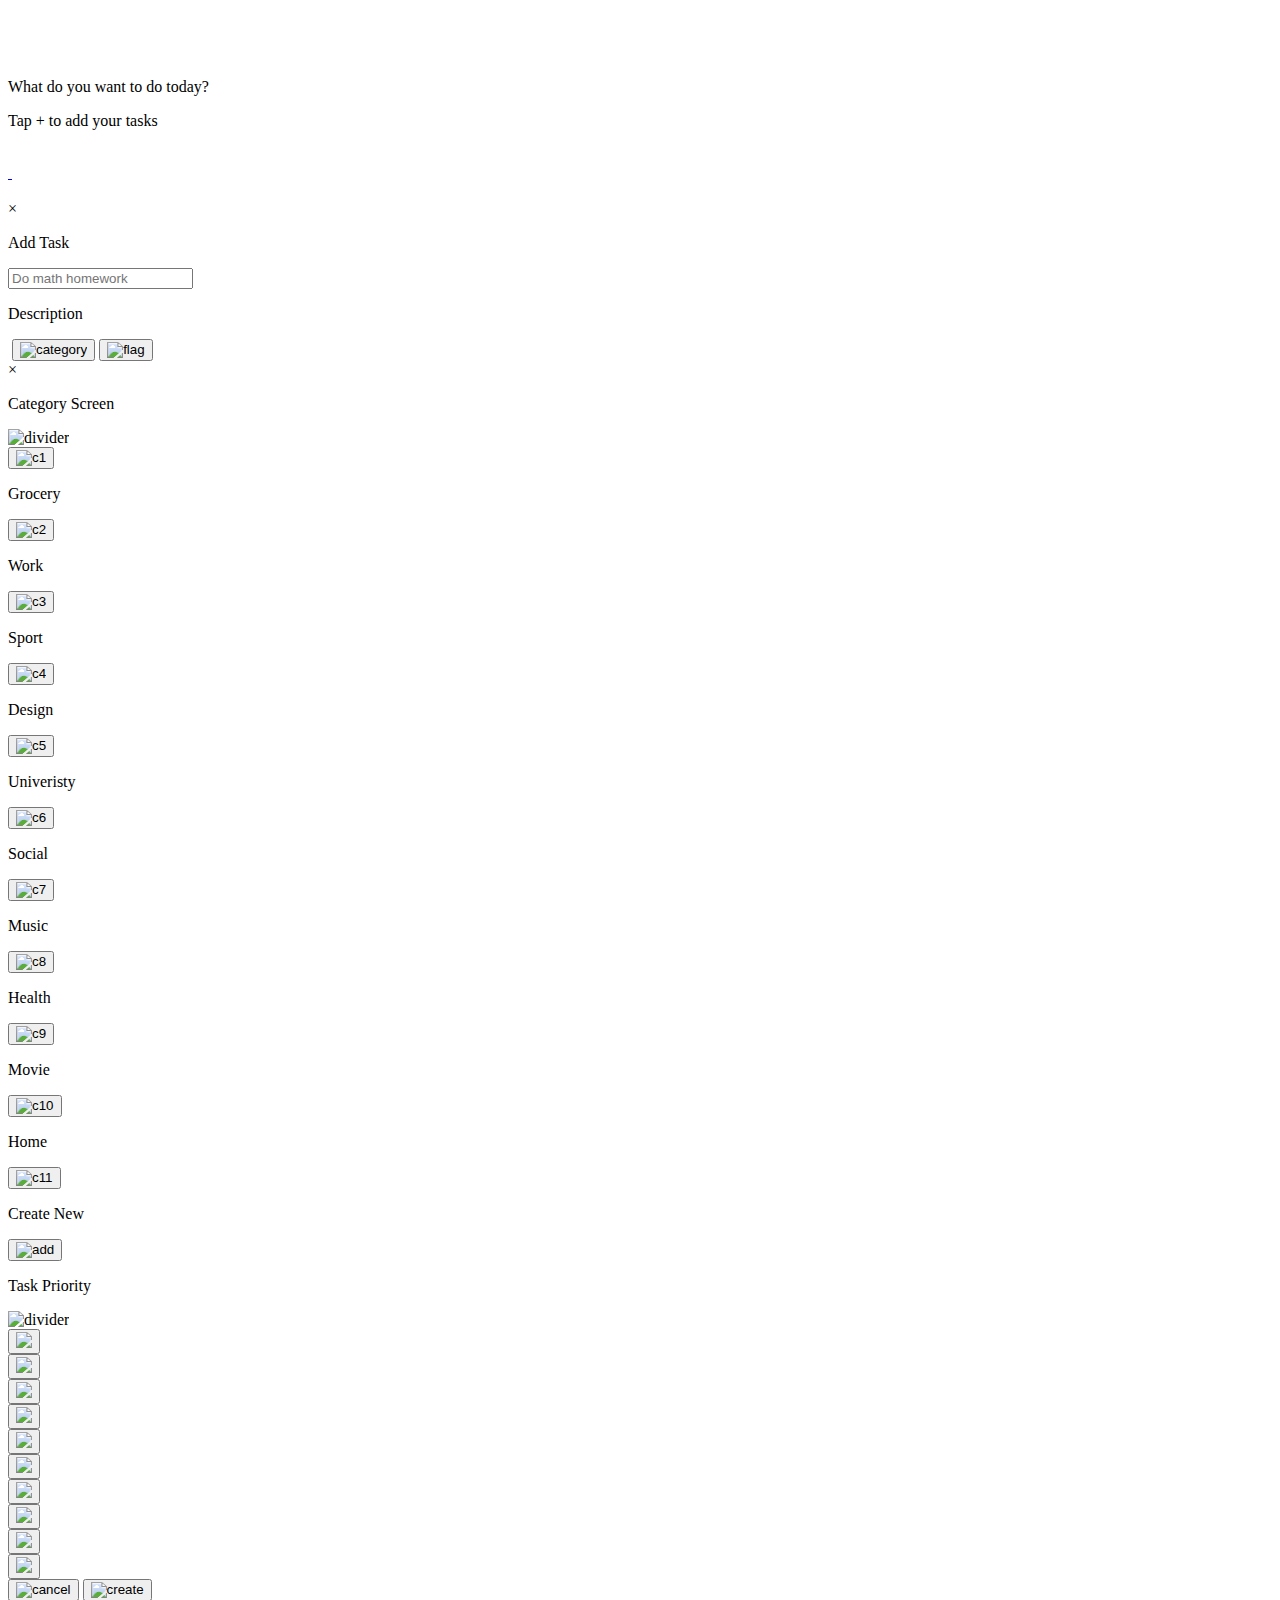
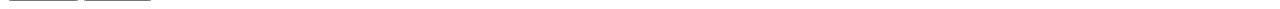
==== ToDoList-main/ToDoList/index.html @ 0d75f4b8 "28/04" ====
<!DOCTYPE html>
<html lang="en">

<head>
    <meta charset="UTF-8">
    <meta name="viewport" content="width=device-width, initial-scale=1.0">
    <title>Document</title>
    <link rel="stylesheet" href="CSS/style.css">
    <link rel="stylesheet" href="CSS/modalTask.css">
    <link rel="stylesheet" href="CSS/category.css">
    <link rel="stylesheet" href="CSS/task.css">
    <link href="https://fonts.googleapis.com/css2?family=Lato:ital,wght@0,100;0,300;0,400;0,700;0,900;1,100;1,300;1,400;1,700;1,900&display=swap" rel="stylesheet">
</head>

<body>
    <div class="container">
        <div class="statusbar">
            <img src="imgs/iPhone X (or newer).png" alt="">
        </div>
        <div class="indexbar">
            <img src="imgs/Group 172.png" alt="">
        </div>
        <div class="indexinf">
            <div class="infos">
                <img class="check" src="imgs/Checklist-rafiki 1.png" alt="">
                <p class="info1">What do you want to do today?</p>
                <p class="info2">Tap + to add your tasks</p>
            </div>
        </div>

        <div class="navBar">

            <img class="indexIcon" src="imgs/Navbarra/Group 167.png" alt="">
            <img src="imgs/Navbarra/Group 168.png" alt="" class="calendar">
            <div class="btnplus">
                <a href="#" id="plus" class="plus">
                    <img class="elipse" src="imgs/Navbarra/add/Ellipse 14.png" alt="">
                    <img src="imgs/Navbarra/add/add.png" alt="" class="add">
                </a>
            </div>
            <img src="imgs/Navbarra/Group 169.png" alt="" class="focuse">
            <img src="imgs/Navbarra/Group 170.png" alt="" class="profile">

        </div>
    </div>

    <!-- Modal principal -->
    <div id="myModal" class="modal">
        <div class="modal-content">
            <span class="close" onclick="closeModal()">&times;</span>
            <p>Add Task</p>
            <input type="text" id="texto" name="texto" placeholder="Do math homework">
            <p class="desc">Description</p>
            
            <div class="outlines">
                <img src="imgs/taskscreen/timer.png" alt="">
                <!-- Botão para abrir o segundo modal -->
                <button onclick="openCategoryModal()"><img src="imgs/taskscreen/tag.png" alt="category"></button>
                <button onclick="openThirdModal()"><img src="imgs/taskscreen/flag.png" alt="flag"></button>
                <img src="imgs/taskscreen/send.png" alt="">
            </div
        </div>
    </div>

    <!-- Modal secundário -->
    <div id="tagModal" class="modal">
        <div class="modal-content">
            <span class="close" onclick="closeCategoryModal()">&times;</span>
            
            <section id="categoryscreen">
                <section class="categoryhead">
                    <p>Category Screen</p>
                    <img src="imgs/Categories screen/Divider.png" alt="divider">
                </section>
                <section class="category">
                    <section class="imgs">
                        <div class="inf1"></div>
                        <button>
                            <img src="imgs/Categories screen/Group 267.png" alt="c1">
                        </button>
                        <div class="inf2">
                            <p>Grocery</p>
                        </div>
                    </section>
                    <section class="imgs">
                        <div class="inf1"></div>
                        <button>
                            <img src="imgs/Categories screen/Group 268.png" alt="c2">
                        </button>
                        <div class="inf2">
                            <p>Work</p>
                        </div>
                    </section>
                    <section class="imgs">
                        <div class="inf1"></div>
                        <button>
                            <img src="imgs/Categories screen/Group 269.png" alt="c3">
                        </button>
                        <div class="inf2">
                            <p>Sport</p>
                        </div>
                    </section>
                    <section class="imgs">
                        <div class="inf1"></div>
                        <button>
                            <img src="imgs/Categories screen/Group 270.png" alt="c4">
                        </button>
                        <div class="inf2">
                            <p>Design</p>
                        </div>
                    </section>
                    <section class="imgs">
                        <div class="inf1"></div>
                        <button>
                            <img src="imgs/Categories screen/Group 271.png" alt="c5">
                        </button>
                        <div class="inf2">
                            <p>Univeristy</p>
                        </div>
                    </section>
                    <section class="imgs">
                        <div class="inf1"></div>
                        <button>
                            <img src="imgs/Categories screen/Group 272.png" alt="c6">
                        </button>
                        <div class="inf2">
                            <p>Social</p>
                        </div>
                    </section>
                    <section class="imgs">
                        <div class="inf1"></div>
                        <button>
                            <img src="imgs/Categories screen/Group 273.png" alt="c7">
                        </button>
                        <div class="inf2">
                            <p>Music</p>
                        </div>
                    </section>
                    <section class="imgs">
                        <div class="inf1"></div>
                        <button>
                            <img src="imgs/Categories screen/Group 274.png" alt="c8">
                        </button>
                        <div class="inf2">
                            <p>Health</p>
                        </div>
                    </section>
                    <section class="imgs">
                        <div class="inf1"></div>
                        <button>
                            <img src="imgs/Categories screen/Group 275.png" alt="c9">
                        </button>
                        <div class="inf2">
                            <p>Movie</p>
                        </div>
                    </section>
                    <section class="imgs">
                        <div class="inf1"></div>
                        <button>
                            <img src="imgs/Categories screen/Group 276.png" alt="c10">
                        </button>
                        <div class="inf2">
                            <p>Home</p>
                        </div>
                    </section>
                    <section class="imgs">
                        <div class="inf1"></div>
                        <button id="buttonCriar" onclick="document.location='newcategory.html'">
                            <img src="imgs/Categories screen/Group 277.png" alt="c11">
                        </button>
                        <div class="inf2">
                            <p>Create New</p>
                        </div>
                    </section>    
            </section>
            <div class="Add">
                <button>
                    <img src="imgs/Categories screen/Add Category Button.png" alt="add">
                </button>
            </div>
        </div>
    </div>
    

    <!-- Modal terciário -->
    <div id="thirdModal" class="modal">
        <div class="modal-content">
            <section id="taskscreen">
                <section class="taskhead">
                    <p>Task Priority</p>
                    <img src="imgs/Categories screen/Divider.png" alt="divider">
                </section>
                <section class="task">
                    <div class="imgs">
                        <button>
                            <img src="imgs/Home Screen/Add Task/Group 228.png"c1">
                        </button>
                    </div>
                    <div class="imgs">
                        <button>
                            <img src="imgs/Home Screen/Add Task/Group 229.png"c1">
                        </button>
                    </div>
                    <div class="imgs">
                        <button>
                            <img src="imgs/Home Screen/Add Task/Group 230.png"c1">
                        </button>
                    </div>
                    <div class="imgs">
                        <button>
                            <img src="imgs/Home Screen/Add Task/Group 231.png"c1">
                        </button>
                    </div>
                    <div class="imgs">
                        <button>
                            <img src="imgs/Home Screen/Add Task/Group 232.png"c1">
                        </button>
                    </div>
                    <div class="imgs">
                        <button>
                            <img src="imgs/Home Screen/Add Task/Group 233.png"c1">
                        </button>
                    </div>
                    <div class="imgs">
                        <button>
                            <img src="imgs/Home Screen/Add Task/Group 234.png"c1">
                        </button>
                    </div>
                    <div class="imgs">
                        <button>
                            <img src="imgs/Home Screen/Add Task/Group 235.png"c1">
                        </button>
                    </div>
                    <div class="imgs">
                        <button>
                            <img src="imgs/Home Screen/Add Task/Group 236.png"c1">
                        </button>
                    </div>
                    <div class="imgs">
                        <button>
                            <img src="imgs/Home Screen/Add Task/Group 237.png"c1">
                        </button>
                    </div> 
            </section>
            <div class="buttonsfooter">
                <span class="close" onclick="closeThirdModal()">
                    <button><img src="imgs/Home Screen/Add Task/Cancel Button.png" alt="cancel"></button>
                </span>
                <button><img src="imgs/Home Screen/Add Task/Delete Button.png" alt="create"></button>
        </div>
        </div>
    </div>

    

</body>

<script src="JS/main.js"></script>

</html>
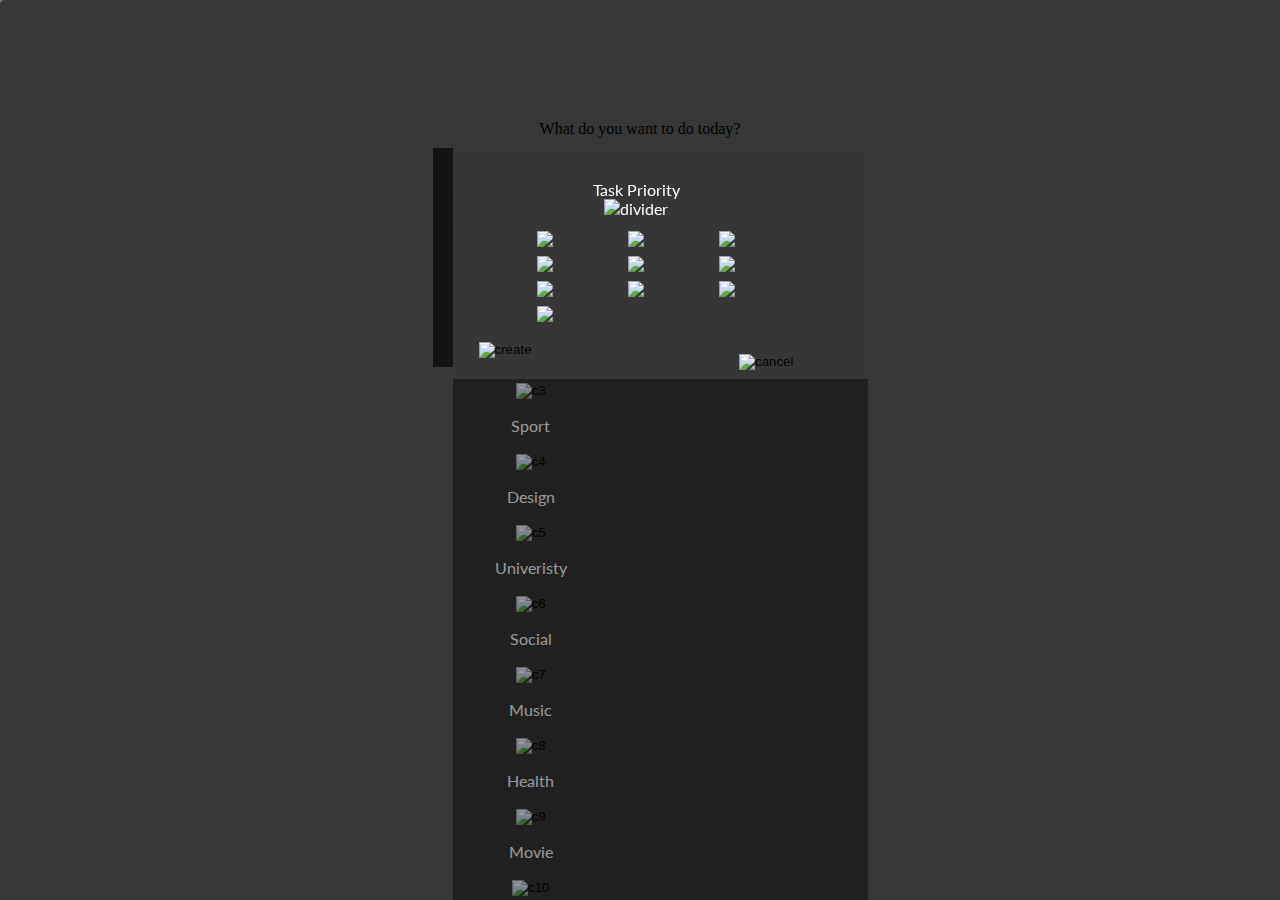
==== commit 0a05a585: "30/04" ====
--- a/ToDoList-main/ToDoList/index.html
+++ b/ToDoList-main/ToDoList/index.html
@@ -8,7 +8,7 @@
     <link rel="stylesheet" href="CSS/style.css">
     <link rel="stylesheet" href="CSS/modalTask.css">
     <link rel="stylesheet" href="CSS/category.css">
-    <link rel="stylesheet" href="CSS/task.css">
+    <link rel="stylesheet" href="CSS/addtask.css">
     <link href="https://fonts.googleapis.com/css2?family=Lato:ital,wght@0,100;0,300;0,400;0,700;0,900;1,100;1,300;1,400;1,700;1,900&display=swap" rel="stylesheet">
 </head>
 
@@ -251,8 +251,6 @@
         </div>
     </div>
 
-    
-
 </body>
 
 <script src="JS/main.js"></script>
--- a/ToDoList-main/ToDoList/CSS/modalTask.css
+++ b/ToDoList-main/ToDoList/CSS/modalTask.css
@@ -0,0 +1,72 @@
+.modal {
+    display: block;
+    position: fixed;
+    z-index: 1;
+    left: 2;
+    top: 0;
+    width: 100%;
+    height: 100%;
+    overflow: auto;
+    background-color: rgba(0, 0, 0, 0.4);
+}
+
+.modal-content {
+    font-family: lato;
+    color: white;
+    background-color: #363636;
+    margin: 10% auto;
+    padding: 20px;
+    border-radius: 16px, 0px, 0px;
+    max-width: 375px;
+    border: 1px
+    
+   
+}
+
+.close {
+    color: #aaa;
+    float: right;
+    font-size: 28px;
+    font-weight: bold;
+}
+
+.close:hover,
+.close:focus {
+    color: black;
+    text-decoration: none;
+    cursor: pointer;
+}
+
+input {
+    background-color: #1D1D1D;
+    width: 80%;
+    height: Hug (48px)px;
+    top: 146px;
+    left: 24px;
+    padding: 12px;
+    gap: 12px;
+    border-radius: 4px 4px 4px 4px;
+    border: 0.8px 0.8px 0.8px 0.8px;
+    opacity: 0px;
+    border-color: white;
+    border-width: 0.8px;
+    color: white;
+    font-family: Lato;
+    font-size: 16px;
+    font-weight: 400;
+    line-height: 20px;
+    letter-spacing: -0.5px;
+    text-align: left;
+    opacity: 80%;
+}
+
+.desc {
+    font-family: Lato;
+    font-size: 17px;
+    font-weight: 400;
+    line-height: 27.09px;
+    text-align: left;
+    color: #AFAFAF;
+    ;
+
+}--- a/ToDoList-main/ToDoList/CSS/addtask.css
+++ b/ToDoList-main/ToDoList/CSS/addtask.css
@@ -0,0 +1,101 @@
+@import url('https://fonts.googleapis.com/css2?family=Lato:ital,wght@0,100;0,300;0,400;0,700;0,900;1,100;1,300;1,400;1,700;1,900&display=swap');
+ 
+ body{
+    
+    display: flex;
+    justify-content: center;
+    margin-top: 50px;
+
+}
+
+#taskscreen {
+    width: 327px;
+    top: 128px;
+    left: 24px;
+    gap: 0px;
+    border-radius: 4px 0px 0px 0px;
+    opacity: 0px;
+    background-color: #363636;
+    
+
+}
+    
+.taskhead{
+    font-family: Lato;
+    color: white;
+    padding-top: 12px;
+    text-align: center;
+    
+}
+
+.taskhead p{
+    margin: 0px
+}
+
+.imgs{
+    display: flex;
+    flex-wrap: wrap;
+    text-align: center;
+    justify-content: flex-start;
+    flex-direction: column;
+    align-items: center;
+    width: 30%;
+    margin: 2px;
+    
+    
+}
+
+.task{
+   padding: 10px;
+   font-family: Lato;
+    color: white;
+    display: flex;
+    justify-content: flex-start;
+    flex-wrap: wrap;
+    max-width: 337px;
+    margin-left: 17px;
+}
+
+.Add{
+   justify-content: center;
+    display: flex;
+    padding: 10px;
+    margin-left: 5px;
+}
+
+
+button{
+    background-color: #363636;
+    border: none;
+
+    
+}
+
+.overlay {
+    position: fixed;
+    top: 0;
+    left: 0;
+    width: 100%;
+    height: 100%;
+    background-color: rgba(0, 0, 0, 0.5);
+    display: none;
+    justify-content: center;
+    align-items: center;
+}
+
+.modal {
+    
+    padding: 20px;
+    border-radius: 5px;
+    box-shadow: 0 0 10px rgba(0, 0, 0, 0.5);
+}
+
+.fechar {
+    position: absolute;
+    top: 10px;
+    right: 10px;
+    cursor: pointer;
+}
+
+
+
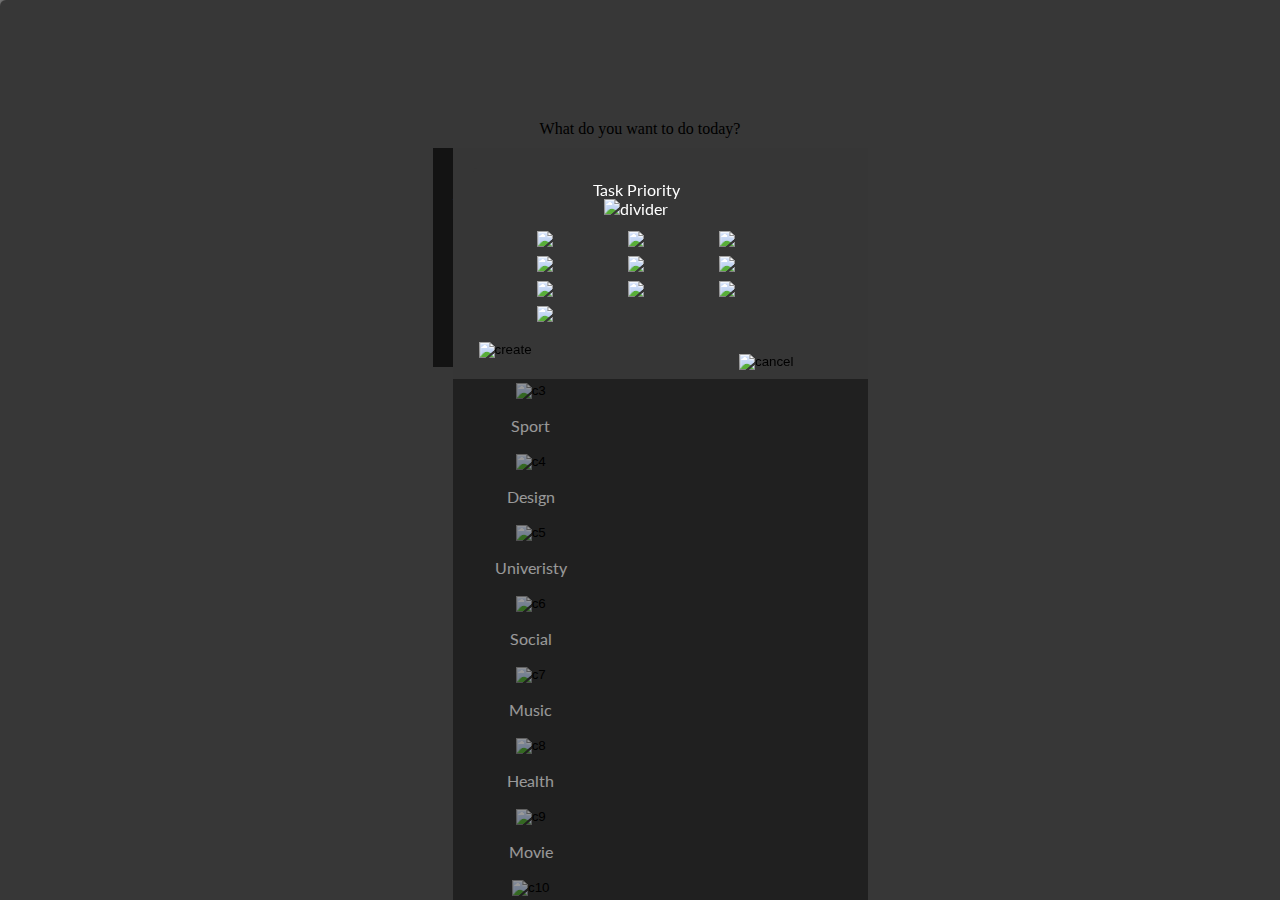
==== commit ced1f362: "30/04 - 2" ====
--- a/ToDoList-main/ToDoList/index.html
+++ b/ToDoList-main/ToDoList/index.html
@@ -8,8 +8,11 @@
     <link rel="stylesheet" href="CSS/style.css">
     <link rel="stylesheet" href="CSS/modalTask.css">
     <link rel="stylesheet" href="CSS/category.css">
+    <link rel="stylesheet" href="CSS/newcategory.css">
     <link rel="stylesheet" href="CSS/addtask.css">
-    <link href="https://fonts.googleapis.com/css2?family=Lato:ital,wght@0,100;0,300;0,400;0,700;0,900;1,100;1,300;1,400;1,700;1,900&display=swap" rel="stylesheet">
+    <link
+        href="https://fonts.googleapis.com/css2?family=Lato:ital,wght@0,100;0,300;0,400;0,700;0,900;1,100;1,300;1,400;1,700;1,900&display=swap"
+        rel="stylesheet">
 </head>
 
 <body>
@@ -51,208 +54,208 @@
             <p>Add Task</p>
             <input type="text" id="texto" name="texto" placeholder="Do math homework">
             <p class="desc">Description</p>
-            
+
             <div class="outlines">
                 <img src="imgs/taskscreen/timer.png" alt="">
                 <!-- Botão para abrir o segundo modal -->
                 <button onclick="openCategoryModal()"><img src="imgs/taskscreen/tag.png" alt="category"></button>
                 <button onclick="openThirdModal()"><img src="imgs/taskscreen/flag.png" alt="flag"></button>
-                <img src="imgs/taskscreen/send.png" alt="">
-            </div
-        </div>
-    </div>
-
-    <!-- Modal secundário -->
-    <div id="tagModal" class="modal">
-        <div class="modal-content">
-            <span class="close" onclick="closeCategoryModal()">&times;</span>
-            
-            <section id="categoryscreen">
-                <section class="categoryhead">
-                    <p>Category Screen</p>
-                    <img src="imgs/Categories screen/Divider.png" alt="divider">
-                </section>
-                <section class="category">
-                    <section class="imgs">
-                        <div class="inf1"></div>
+                <img class="send" src="imgs/taskscreen/send.png" alt="">
+            </div 
+        </div>
+        </div>
+
+        <!-- Modal secundário -->
+        <div id="tagModal" class="modal">
+            <div class="modal-content">
+                <span class="close" onclick="closeCategoryModal()">&times;</span>
+
+                <section id="categoryscreen">
+                    <section class="categoryhead">
+                        <p>Category Screen</p>
+                        <img src="imgs/Categories screen/Divider.png" alt="divider">
+                    </section>
+                    <section class="category">
+                        <section class="imgs">
+                            <div class="inf1"></div>
+                            <button>
+                                <img src="imgs/Categories screen/Group 267.png" alt="c1">
+                            </button>
+                            <div class="inf2">
+                                <p>Grocery</p>
+                            </div>
+                        </section>
+                        <section class="imgs">
+                            <div class="inf1"></div>
+                            <button>
+                                <img src="imgs/Categories screen/Group 268.png" alt="c2">
+                            </button>
+                            <div class="inf2">
+                                <p>Work</p>
+                            </div>
+                        </section>
+                        <section class="imgs">
+                            <div class="inf1"></div>
+                            <button>
+                                <img src="imgs/Categories screen/Group 269.png" alt="c3">
+                            </button>
+                            <div class="inf2">
+                                <p>Sport</p>
+                            </div>
+                        </section>
+                        <section class="imgs">
+                            <div class="inf1"></div>
+                            <button>
+                                <img src="imgs/Categories screen/Group 270.png" alt="c4">
+                            </button>
+                            <div class="inf2">
+                                <p>Design</p>
+                            </div>
+                        </section>
+                        <section class="imgs">
+                            <div class="inf1"></div>
+                            <button>
+                                <img src="imgs/Categories screen/Group 271.png" alt="c5">
+                            </button>
+                            <div class="inf2">
+                                <p>Univeristy</p>
+                            </div>
+                        </section>
+                        <section class="imgs">
+                            <div class="inf1"></div>
+                            <button>
+                                <img src="imgs/Categories screen/Group 272.png" alt="c6">
+                            </button>
+                            <div class="inf2">
+                                <p>Social</p>
+                            </div>
+                        </section>
+                        <section class="imgs">
+                            <div class="inf1"></div>
+                            <button>
+                                <img src="imgs/Categories screen/Group 273.png" alt="c7">
+                            </button>
+                            <div class="inf2">
+                                <p>Music</p>
+                            </div>
+                        </section>
+                        <section class="imgs">
+                            <div class="inf1"></div>
+                            <button>
+                                <img src="imgs/Categories screen/Group 274.png" alt="c8">
+                            </button>
+                            <div class="inf2">
+                                <p>Health</p>
+                            </div>
+                        </section>
+                        <section class="imgs">
+                            <div class="inf1"></div>
+                            <button>
+                                <img src="imgs/Categories screen/Group 275.png" alt="c9">
+                            </button>
+                            <div class="inf2">
+                                <p>Movie</p>
+                            </div>
+                        </section>
+                        <section class="imgs">
+                            <div class="inf1"></div>
+                            <button>
+                                <img src="imgs/Categories screen/Group 276.png" alt="c10">
+                            </button>
+                            <div class="inf2">
+                                <p>Home</p>
+                            </div>
+                        </section>
+                        <section class="imgs">
+                            <div class="inf1"></div>
+                            <button id="buttonCriar" onclick="document.location='newcategory.html'">
+                                <img src="imgs/Categories screen/Group 277.png" alt="c11">
+                            </button>
+                            <div class="inf2">
+                                <p>Create New</p>
+                            </div>
+                        </section>
+                    </section>
+                    <div class="Add">
                         <button>
-                            <img src="imgs/Categories screen/Group 267.png" alt="c1">
-                        </button>
-                        <div class="inf2">
-                            <p>Grocery</p>
-                        </div>
-                    </section>
-                    <section class="imgs">
-                        <div class="inf1"></div>
-                        <button>
-                            <img src="imgs/Categories screen/Group 268.png" alt="c2">
-                        </button>
-                        <div class="inf2">
-                            <p>Work</p>
-                        </div>
-                    </section>
-                    <section class="imgs">
-                        <div class="inf1"></div>
-                        <button>
-                            <img src="imgs/Categories screen/Group 269.png" alt="c3">
-                        </button>
-                        <div class="inf2">
-                            <p>Sport</p>
-                        </div>
-                    </section>
-                    <section class="imgs">
-                        <div class="inf1"></div>
-                        <button>
-                            <img src="imgs/Categories screen/Group 270.png" alt="c4">
-                        </button>
-                        <div class="inf2">
-                            <p>Design</p>
-                        </div>
-                    </section>
-                    <section class="imgs">
-                        <div class="inf1"></div>
-                        <button>
-                            <img src="imgs/Categories screen/Group 271.png" alt="c5">
-                        </button>
-                        <div class="inf2">
-                            <p>Univeristy</p>
-                        </div>
-                    </section>
-                    <section class="imgs">
-                        <div class="inf1"></div>
-                        <button>
-                            <img src="imgs/Categories screen/Group 272.png" alt="c6">
-                        </button>
-                        <div class="inf2">
-                            <p>Social</p>
-                        </div>
-                    </section>
-                    <section class="imgs">
-                        <div class="inf1"></div>
-                        <button>
-                            <img src="imgs/Categories screen/Group 273.png" alt="c7">
-                        </button>
-                        <div class="inf2">
-                            <p>Music</p>
-                        </div>
-                    </section>
-                    <section class="imgs">
-                        <div class="inf1"></div>
-                        <button>
-                            <img src="imgs/Categories screen/Group 274.png" alt="c8">
-                        </button>
-                        <div class="inf2">
-                            <p>Health</p>
-                        </div>
-                    </section>
-                    <section class="imgs">
-                        <div class="inf1"></div>
-                        <button>
-                            <img src="imgs/Categories screen/Group 275.png" alt="c9">
-                        </button>
-                        <div class="inf2">
-                            <p>Movie</p>
-                        </div>
-                    </section>
-                    <section class="imgs">
-                        <div class="inf1"></div>
-                        <button>
-                            <img src="imgs/Categories screen/Group 276.png" alt="c10">
-                        </button>
-                        <div class="inf2">
-                            <p>Home</p>
-                        </div>
-                    </section>
-                    <section class="imgs">
-                        <div class="inf1"></div>
-                        <button id="buttonCriar" onclick="document.location='newcategory.html'">
-                            <img src="imgs/Categories screen/Group 277.png" alt="c11">
-                        </button>
-                        <div class="inf2">
-                            <p>Create New</p>
-                        </div>
-                    </section>    
-            </section>
-            <div class="Add">
-                <button>
-                    <img src="imgs/Categories screen/Add Category Button.png" alt="add">
-                </button>
-            </div>
-        </div>
-    </div>
-    
-
-    <!-- Modal terciário -->
-    <div id="thirdModal" class="modal">
-        <div class="modal-content">
-            <section id="taskscreen">
-                <section class="taskhead">
-                    <p>Task Priority</p>
-                    <img src="imgs/Categories screen/Divider.png" alt="divider">
-                </section>
-                <section class="task">
-                    <div class="imgs">
-                        <button>
-                            <img src="imgs/Home Screen/Add Task/Group 228.png"c1">
+                            <img src="imgs/Categories screen/Add Category Button.png" alt="add">
                         </button>
                     </div>
-                    <div class="imgs">
-                        <button>
-                            <img src="imgs/Home Screen/Add Task/Group 229.png"c1">
-                        </button>
+            </div>
+        </div>
+
+
+        <!-- Modal terciário -->
+        <div id="thirdModal" class="modal">
+            <div class="modal-content">
+                <section id="taskscreen">
+                    <section class="taskhead">
+                        <p>Task Priority</p>
+                        <img src="imgs/Categories screen/Divider.png" alt="divider">
+                    </section>
+                    <section class="task">
+                        <div class="imgs">
+                            <button>
+                                <img src="imgs/Home Screen/Add Task/Group 228.png" c1">
+                            </button>
+                        </div>
+                        <div class="imgs">
+                            <button>
+                                <img src="imgs/Home Screen/Add Task/Group 229.png" c1">
+                            </button>
+                        </div>
+                        <div class="imgs">
+                            <button>
+                                <img src="imgs/Home Screen/Add Task/Group 230.png" c1">
+                            </button>
+                        </div>
+                        <div class="imgs">
+                            <button>
+                                <img src="imgs/Home Screen/Add Task/Group 231.png" c1">
+                            </button>
+                        </div>
+                        <div class="imgs">
+                            <button>
+                                <img src="imgs/Home Screen/Add Task/Group 232.png" c1">
+                            </button>
+                        </div>
+                        <div class="imgs">
+                            <button>
+                                <img src="imgs/Home Screen/Add Task/Group 233.png" c1">
+                            </button>
+                        </div>
+                        <div class="imgs">
+                            <button>
+                                <img src="imgs/Home Screen/Add Task/Group 234.png" c1">
+                            </button>
+                        </div>
+                        <div class="imgs">
+                            <button>
+                                <img src="imgs/Home Screen/Add Task/Group 235.png" c1">
+                            </button>
+                        </div>
+                        <div class="imgs">
+                            <button>
+                                <img src="imgs/Home Screen/Add Task/Group 236.png" c1">
+                            </button>
+                        </div>
+                        <div class="imgs">
+                            <button>
+                                <img src="imgs/Home Screen/Add Task/Group 237.png" c1">
+                            </button>
+                        </div>
+                    </section>
+                    <div class="buttonsfooter">
+                        <span class="close" onclick="closeThirdModal()">
+                            <button><img src="imgs/Home Screen/Add Task/Cancel Button.png" alt="cancel"></button>
+                        </span>
+                        <button><img src="imgs/Home Screen/Add Task/Delete Button.png" alt="create"></button>
                     </div>
-                    <div class="imgs">
-                        <button>
-                            <img src="imgs/Home Screen/Add Task/Group 230.png"c1">
-                        </button>
-                    </div>
-                    <div class="imgs">
-                        <button>
-                            <img src="imgs/Home Screen/Add Task/Group 231.png"c1">
-                        </button>
-                    </div>
-                    <div class="imgs">
-                        <button>
-                            <img src="imgs/Home Screen/Add Task/Group 232.png"c1">
-                        </button>
-                    </div>
-                    <div class="imgs">
-                        <button>
-                            <img src="imgs/Home Screen/Add Task/Group 233.png"c1">
-                        </button>
-                    </div>
-                    <div class="imgs">
-                        <button>
-                            <img src="imgs/Home Screen/Add Task/Group 234.png"c1">
-                        </button>
-                    </div>
-                    <div class="imgs">
-                        <button>
-                            <img src="imgs/Home Screen/Add Task/Group 235.png"c1">
-                        </button>
-                    </div>
-                    <div class="imgs">
-                        <button>
-                            <img src="imgs/Home Screen/Add Task/Group 236.png"c1">
-                        </button>
-                    </div>
-                    <div class="imgs">
-                        <button>
-                            <img src="imgs/Home Screen/Add Task/Group 237.png"c1">
-                        </button>
-                    </div> 
-            </section>
-            <div class="buttonsfooter">
-                <span class="close" onclick="closeThirdModal()">
-                    <button><img src="imgs/Home Screen/Add Task/Cancel Button.png" alt="cancel"></button>
-                </span>
-                <button><img src="imgs/Home Screen/Add Task/Delete Button.png" alt="create"></button>
-        </div>
+            </div>
         </div>
     </div>
-
 </body>
 
 <script src="JS/main.js"></script>
 
-</html>
+</html>--- a/ToDoList-main/ToDoList/CSS/addtask.css
+++ b/ToDoList-main/ToDoList/CSS/addtask.css
@@ -86,7 +86,7 @@
 .modal {
     
     padding: 20px;
-    border-radius: 5px;
+    border-radius: 6px;
     box-shadow: 0 0 10px rgba(0, 0, 0, 0.5);
 }
 
@@ -96,6 +96,7 @@
     right: 10px;
     cursor: pointer;
 }
+.send{
+    margin-left: 220px;
+}
 
-
-
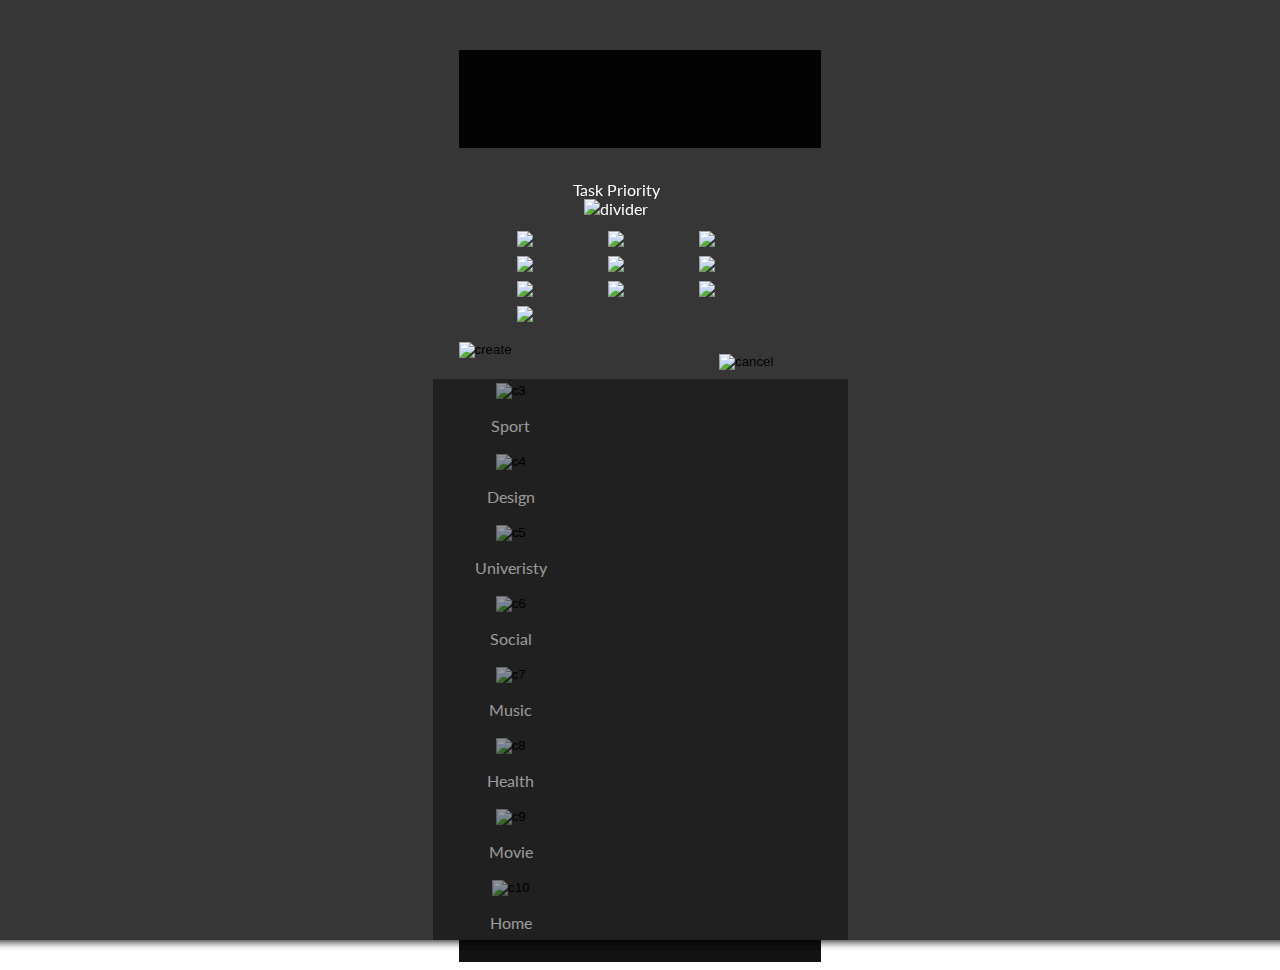
==== commit a85934df: "final 07/05" ====
--- a/ToDoList-main/ToDoList/index.html
+++ b/ToDoList-main/ToDoList/index.html
@@ -23,12 +23,13 @@
         <div class="indexbar">
             <img src="imgs/Group 172.png" alt="">
         </div>
-        <div class="indexinf">
+        <div class="indexinf" id="divParaOcultar">
             <div class="infos">
                 <img class="check" src="imgs/Checklist-rafiki 1.png" alt="">
                 <p class="info1">What do you want to do today?</p>
                 <p class="info2">Tap + to add your tasks</p>
             </div>
+            <div id="containertask"></div>
         </div>
 
         <div class="navBar">
@@ -52,16 +53,17 @@
         <div class="modal-content">
             <span class="close" onclick="closeModal()">&times;</span>
             <p>Add Task</p>
-            <input type="text" id="texto" name="texto" placeholder="Do math homework">
+            <input type="text" id="texto" name="texto" placeholder="Do math homework" >
             <p class="desc">Description</p>
 
             <div class="outlines">
                 <img src="imgs/taskscreen/timer.png" alt="">
-                <!-- Botão para abrir o segundo modal -->
                 <button onclick="openCategoryModal()"><img src="imgs/taskscreen/tag.png" alt="category"></button>
                 <button onclick="openThirdModal()"><img src="imgs/taskscreen/flag.png" alt="flag"></button>
-                <img class="send" src="imgs/taskscreen/send.png" alt="">
-            </div 
+                <button onclick="mostrarTexto()">
+                    <img src="imgs/taskscreen/send.png" alt="">
+                </button>
+            </div> 
         </div>
         </div>
 
--- a/ToDoList-main/ToDoList/CSS/style.css
+++ b/ToDoList-main/ToDoList/CSS/style.css
@@ -0,0 +1,115 @@
+.container {
+    max-width: 375px;
+    height: 912px;
+    top: -3118px;
+    left: -4070px;
+    gap: 0px;
+    opacity: 0px;
+    background-color: #121212;
+
+}
+
+
+
+.statusbar {
+    max-width: 375px;
+    height: 44px;
+}
+
+
+.indexbar {
+    margin-left: 20px;
+    width: 327px;
+    height: 42px;
+    top: 57px;
+    left: 24px;
+    opacity: 0px;
+}
+
+.indexinf {
+    padding-top: 180px;
+    padding-bottom: 230px;
+    display: block;
+}
+
+.infos {
+    text-align: center;
+    color: white;
+    font-family: Lato
+}
+.info {
+    margin-top: 10px;
+    padding: 10px;
+    border: 1px solid #ccc;
+    font-family: Arial, sans-serif;
+    color: #ffffff;
+    border-radius: 5px;
+    box-shadow: 0 2px 4px rgba(0, 0, 0, 0.1);
+    margin-bottom: 10px;
+  }
+
+.navBar {
+    max-width: auto;
+    height: 80px;
+    opacity: 0px;
+    background-color:#363636;
+
+}
+
+.indexIcon,
+.calendar,
+.focuse,
+.profile {
+    width: 48px;
+    height: 50px;
+    top: 36px;
+    left: 20px;
+    position: relative;
+    display: inline-block;
+    top: 0;
+    left: 0;
+    margin-top: 10px;
+}
+
+.indexIcon {
+   margin-left: 14px;
+   z-index: 1px;
+}
+
+.calendar {
+    margin-left: 23px;
+    z-index: 2px;
+}
+
+.focuse {
+    margin-left: 33px;
+    z-index: 3px;
+}
+
+.profile {
+    margin-left: 20px;
+    z-index: 4px;
+}
+
+.btnplus{
+    width: 64px;
+    height: 64px;
+    position: relative;
+    display: inline-block;
+    margin-bottom: 40px;
+}
+.elipse {
+    width: 64px;
+    height: 64px;
+    margin-top: -9px;
+    margin-left: 15px;
+}
+
+.add {
+    width: 32px;
+    height: 32px;
+    margin-bottom: 15px;
+    margin-left: -47.7px;
+
+}
+
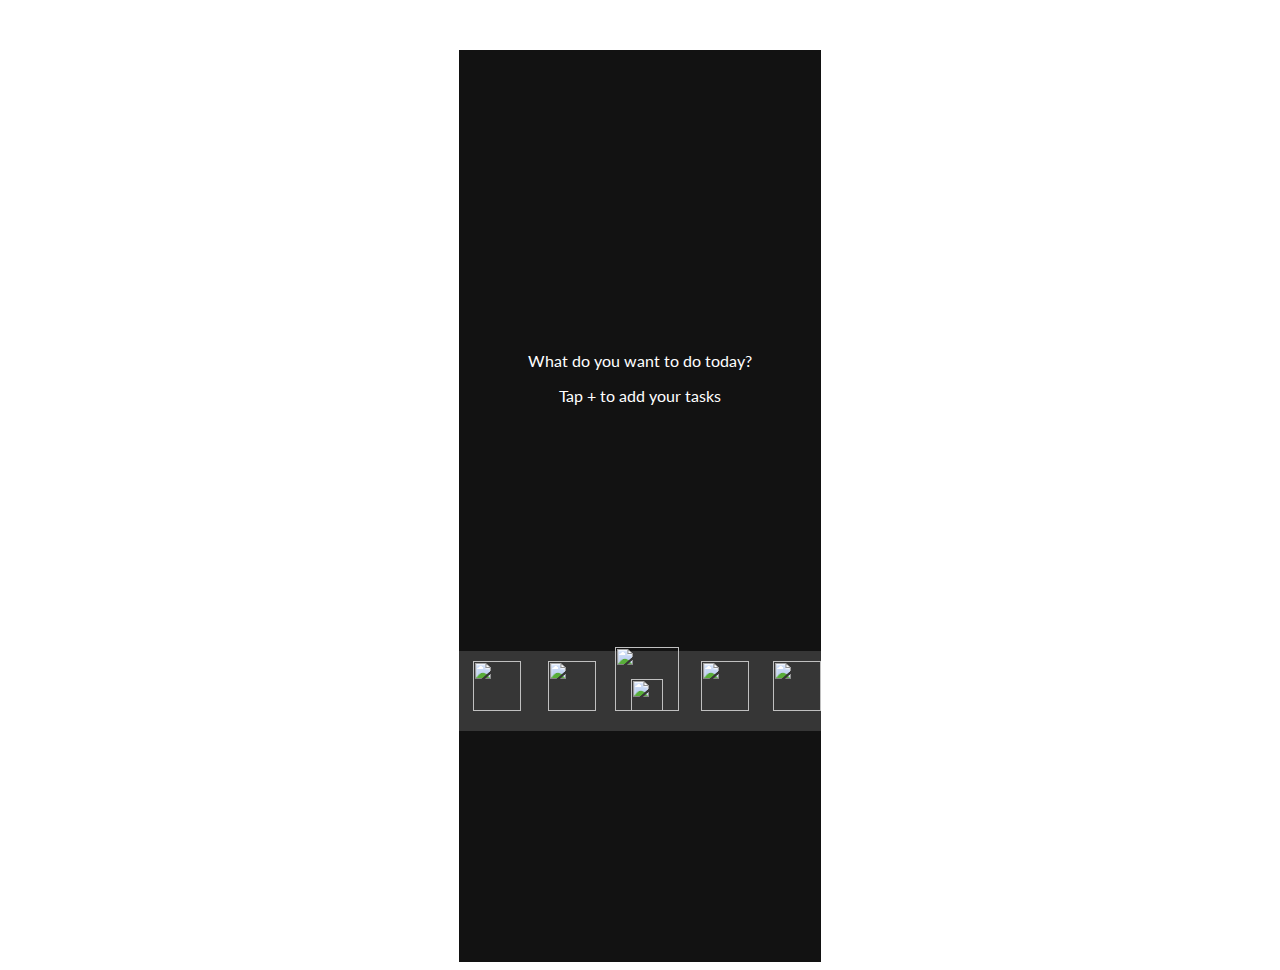
==== commit f095b16f: "Update index.html" ====
--- a/ToDoList-main/ToDoList/index.html
+++ b/ToDoList-main/ToDoList/index.html
@@ -29,8 +29,8 @@
                 <p class="info1">What do you want to do today?</p>
                 <p class="info2">Tap + to add your tasks</p>
             </div>
-            <div id="containertask"></div>
-        </div>
+        </div>
+        <div id="containertask"></div>
 
         <div class="navBar">
 
@@ -49,7 +49,7 @@
     </div>
 
     <!-- Modal principal -->
-    <div id="myModal" class="modal">
+    <div id="myModal" class="modal" style="display: none;">
         <div class="modal-content">
             <span class="close" onclick="closeModal()">&times;</span>
             <p>Add Task</p>
@@ -68,7 +68,7 @@
         </div>
 
         <!-- Modal secundário -->
-        <div id="tagModal" class="modal">
+        <div id="tagModal" class="modal" style="display: none;">
             <div class="modal-content">
                 <span class="close" onclick="closeCategoryModal()">&times;</span>
 
@@ -188,7 +188,7 @@
 
 
         <!-- Modal terciário -->
-        <div id="thirdModal" class="modal">
+        <div id="thirdModal" class="modal" style="display: none;">
             <div class="modal-content">
                 <section id="taskscreen">
                     <section class="taskhead">
